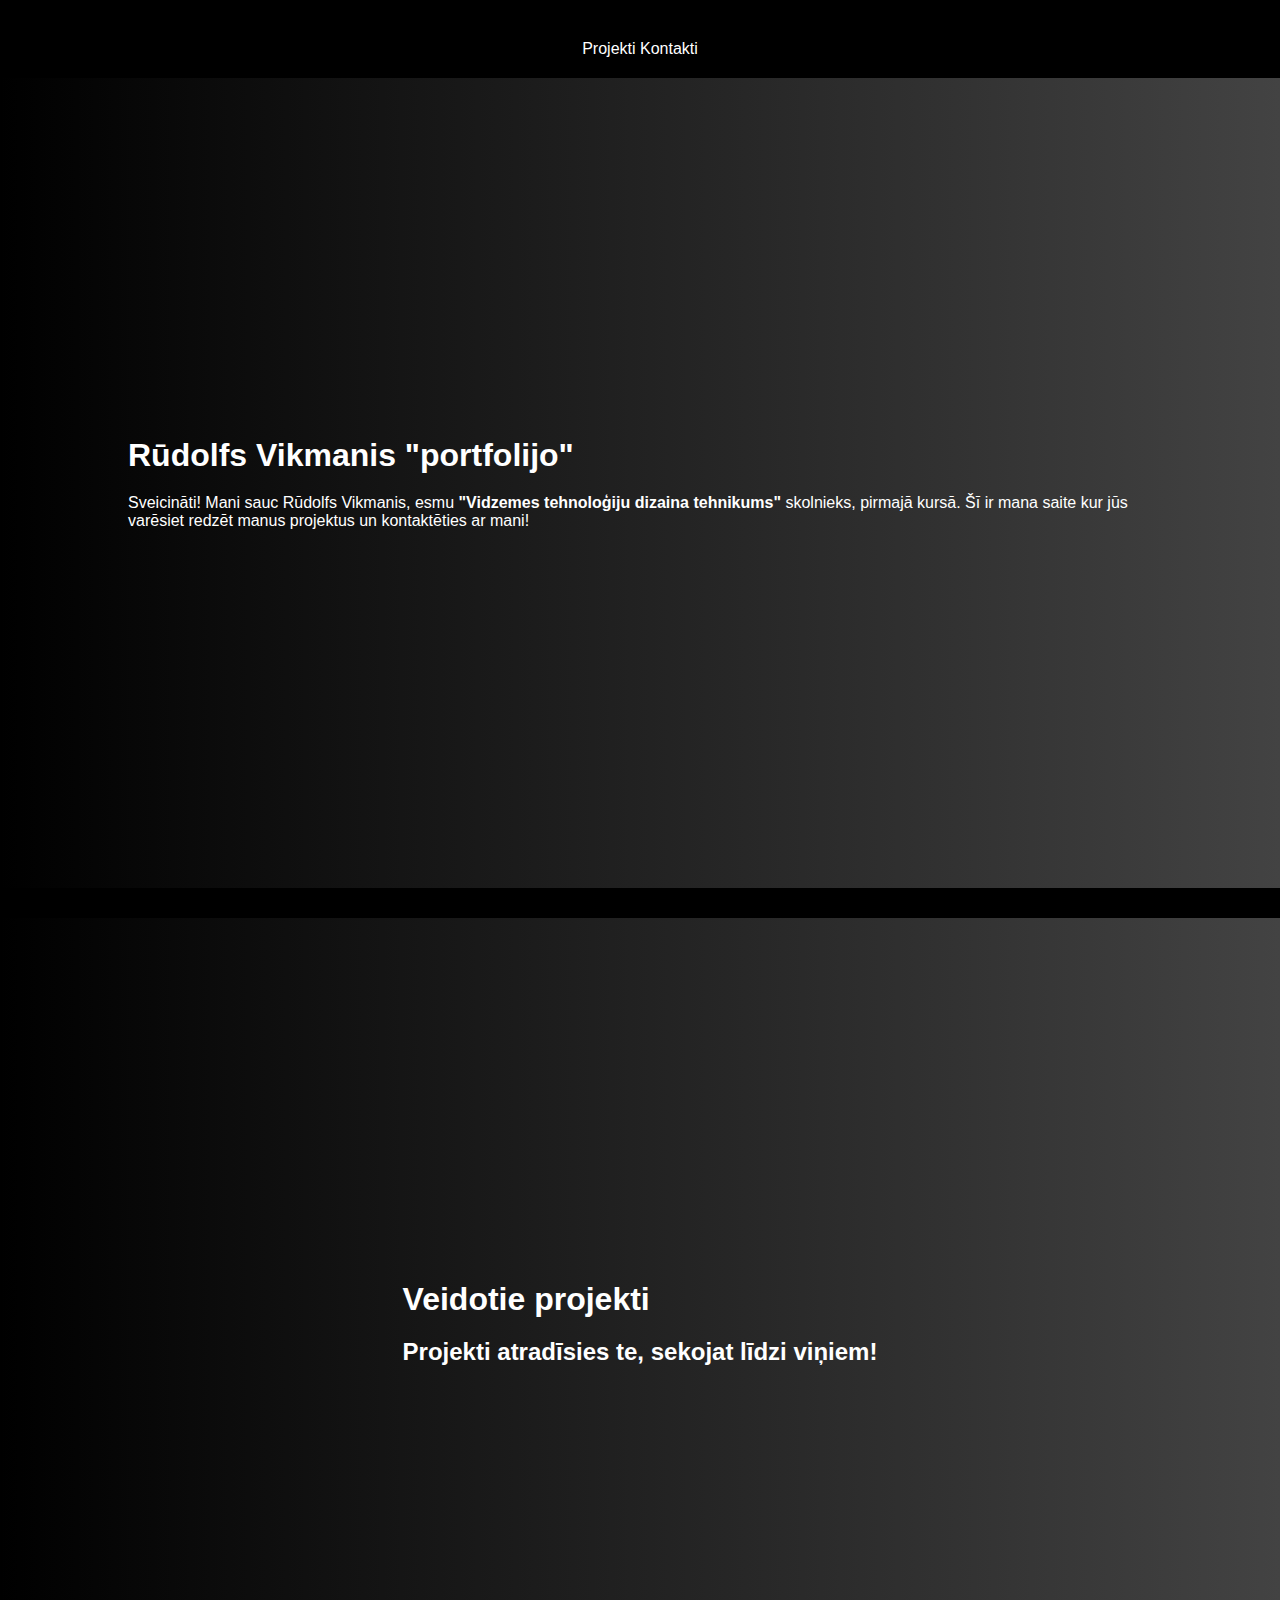
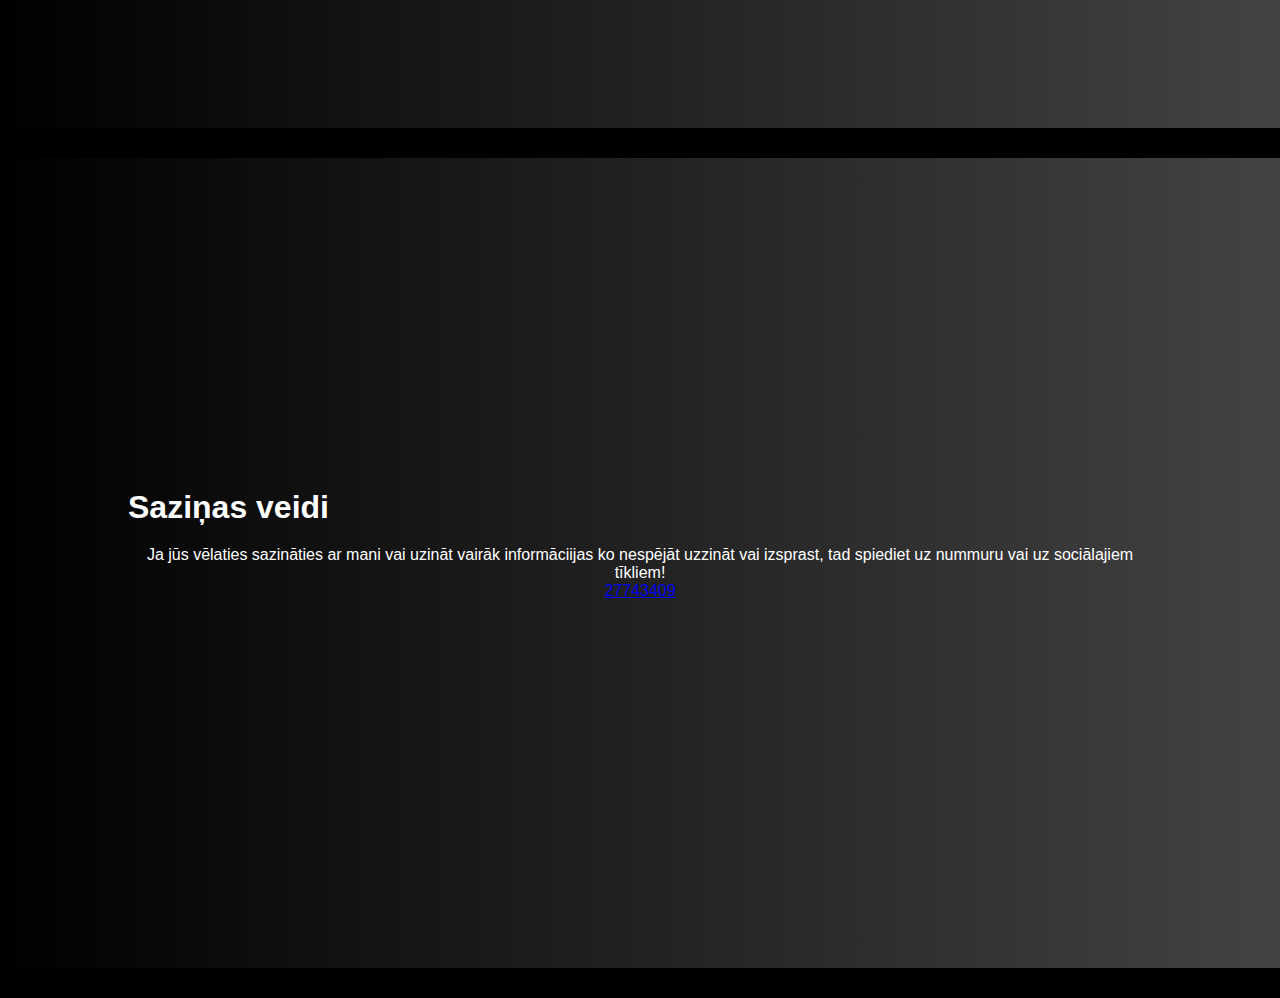
==== saite.html @ 349c18b3 "Add files via upload" ====
<!DOCTYPE html>
<html lang="lv">
<head>
    <meta charset="UTF-8">
    <meta http-equiv="X-UA-Compatible" content="IE=edge">
    <meta name="viewport" content="width=device-width, initial-scale=1.0">
    <title>Rūdolfa Portfolio</title>
    <link rel="stylesheet" href="style.css">  
</head>
<body>
        <div class="container">
            <div class="navigation">
                 <div class="navigation_box">
                    <img class="image" src="https://logopond.com/logos/aa665d18cb535824d72e3477aa9cc76f.png" alt="">
                    <div class="navigation_box2">
                        <a class="navigation_link" href="#darbi">Projekti   </a>
                        <a class="navigation_link" href="#Kontakti">Kontakti </a>
                    </div>
                </div>
            </div>
            <div id="#sakums" class="container2">  
                <div class="navigation2">
                    <h1 class="head">
                        Rūdolfs Vikmanis "portfolijo" 
                    </h1>
                    <p class="text">
                        Sveicināti!
                        Mani sauc Rūdolfs Vikmanis, esmu
                        <strong>"Vidzemes tehnoloģiju dizaina tehnikums"</strong>
                        skolnieks, pirmajā kursā.
                        Šī ir mana saite kur jūs varēsiet redzēt manus projektus un kontaktēties ar mani!
                    </p>
                </div>
            </div>
            
        </div>
        <div>
            <div id="darbi" class="container2">  
            <div class="navigation2">
                <h1 class="head2">
                Veidotie projekti
                </h1>
                                
                <h2 class="text2">
                Projekti atradīsies te, sekojat līdzi viņiem!
                </h2>
            </div>
        </div>
        <div id="Kontakti" class="container2">  
            <div class="navigation2">
                <h1 class="head2">
                    Saziņas veidi
                </h1>
                <div class="cont">
                    <p class="text5">
                        Ja jūs vēlaties sazināties ar mani vai uzināt vairāk informāciijas
                            ko nespējāt uzzināt vai izsprast, tad spiediet uz nummuru vai uz sociālajiem tīkliem!
                            <br><a href="tel: 27743409">27743409</a>
                    </p>
                    <div class="kvadrats">
                        <a href="https://www.instagram.com/rudolfinjs/" target="_blank"><img class="logo_izmers" src="https://upload.wikimedia.org/wikipedia/commons/thumb/a/a5/Instagram_icon.png/2048px-Instagram_icon.png" alt=""></a>
                    </div>
                </div>
                <p class="nr1"></p>
            </div>
        </div>
</body>
</html>
---- style.css ----
* {
  margin: 0;
  padding: 0;
  font-family: "Poppins", sans-serif;
  box-sizing: border-box;
}

body {
  background: #000;
  color: #fff;
}

header {
  width: 100%;
  height: 100vh;
  background: center/cover no-repeat;
}

nav {
  display: flex;
  align-items: center;
  justify-content: space-between;
  flex-wrap: wrap;
}

.logo {
  width: 140px;
}

.navigation_link,
.navigation_link:hover {
  color: #fff;
  text-decoration: none;
  gap: 20px;
}

.logo_izmers {
  width: 100px;
  height: auto;
}

.navigation_box {
  padding: 20px 10%;
  display: flex;
  align-items: center;
  justify-content: space-between;
  flex-direction: column;
  gap: 20px;
}

.container {
  width: 100vw;
  height: auto;
  background: #000;
}

.container2 {
  width: 100%;
  height: 90vh;
  background: linear-gradient(to right, #000, #434343);
  display: flex;
  align-items: center;
  justify-content: center;
  margin-bottom: 30px;
  padding: 20px 10%;
  box-sizing: border-box;
}

.container3 {
  width: 100%;
  height: 50vh;
  background: linear-gradient(to right, #000, #434343);
}

.head,
.head2 {
  margin-bottom: 20px;
}

.text {
  margin-top: 20px;
}

.cont {
  display: flex;
  align-items: center;
  justify-content: center;
  flex-direction: column;
  gap: 20px;
}

.text5 {
  text-align: center;
}

.kvadrats {
  display: flex;
  align-items: center;
  justify-content: center;
}

.nr1 {
  text-align: center;
}
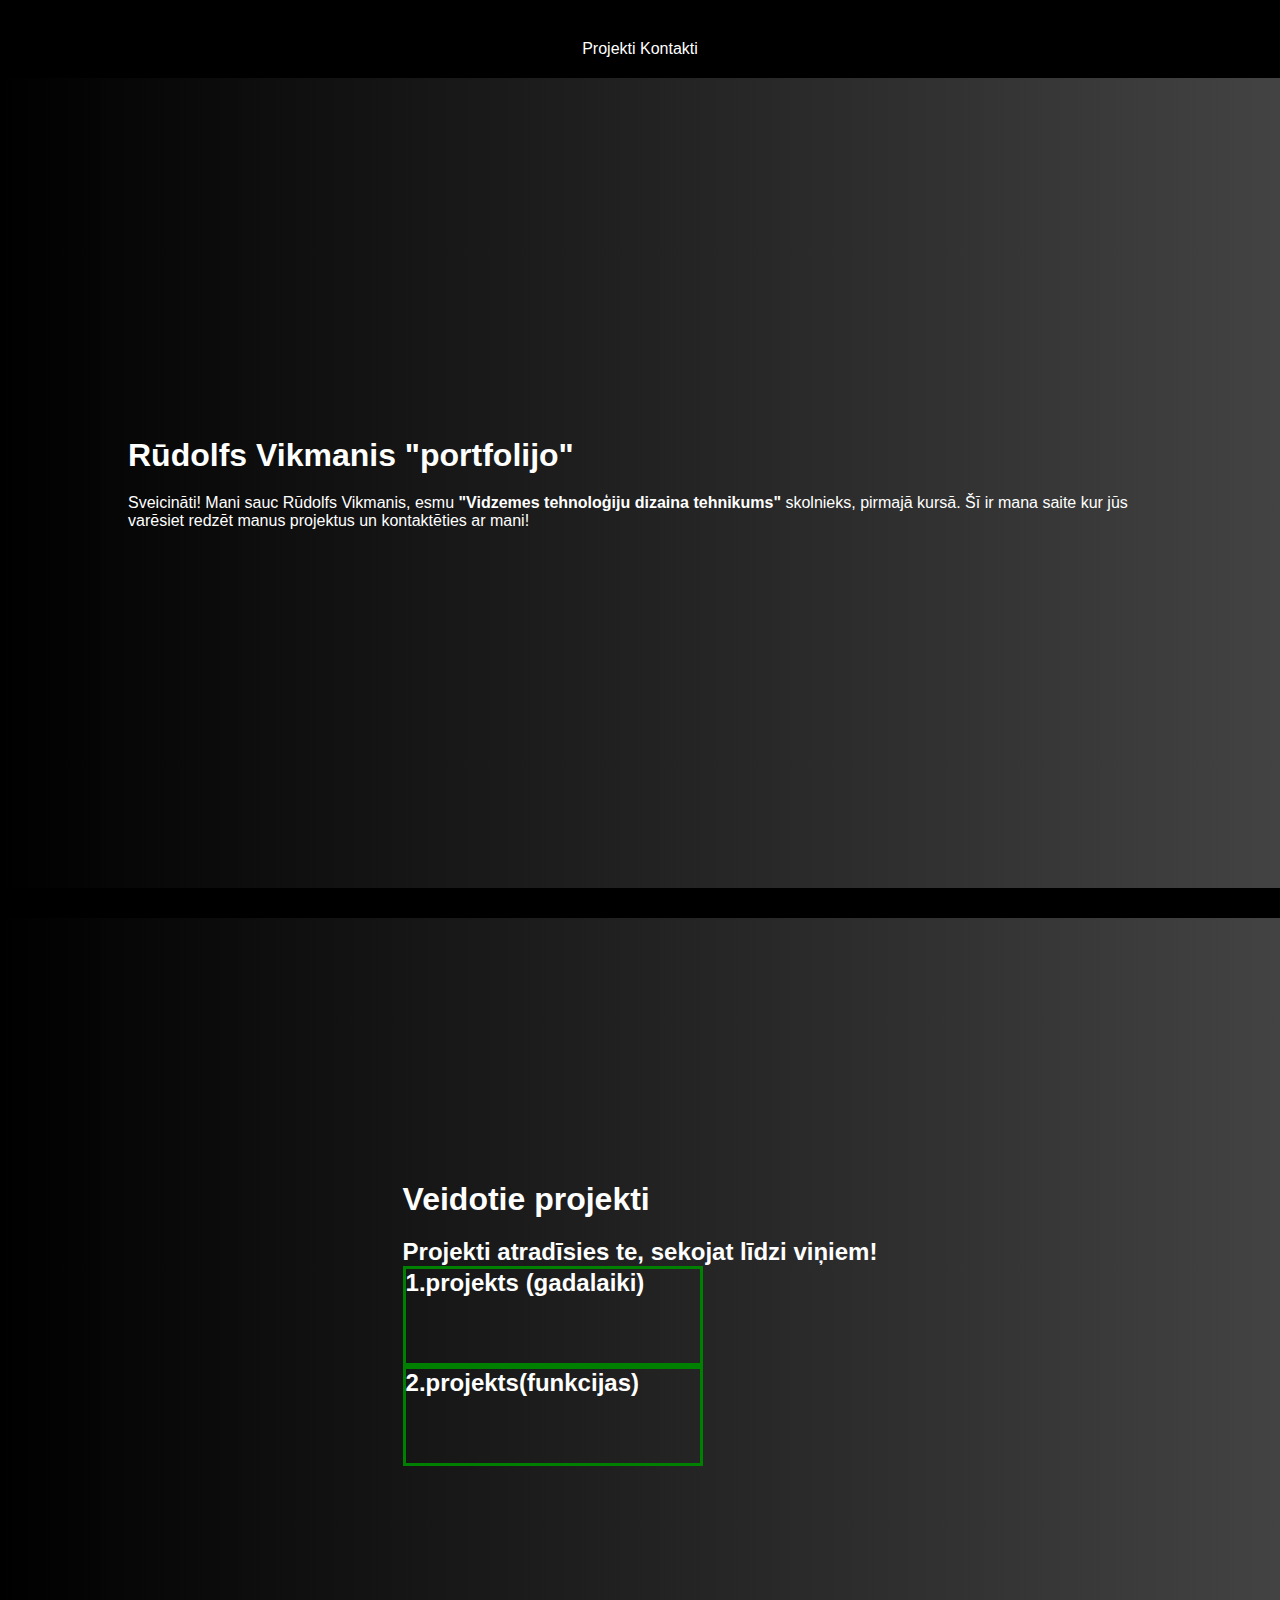
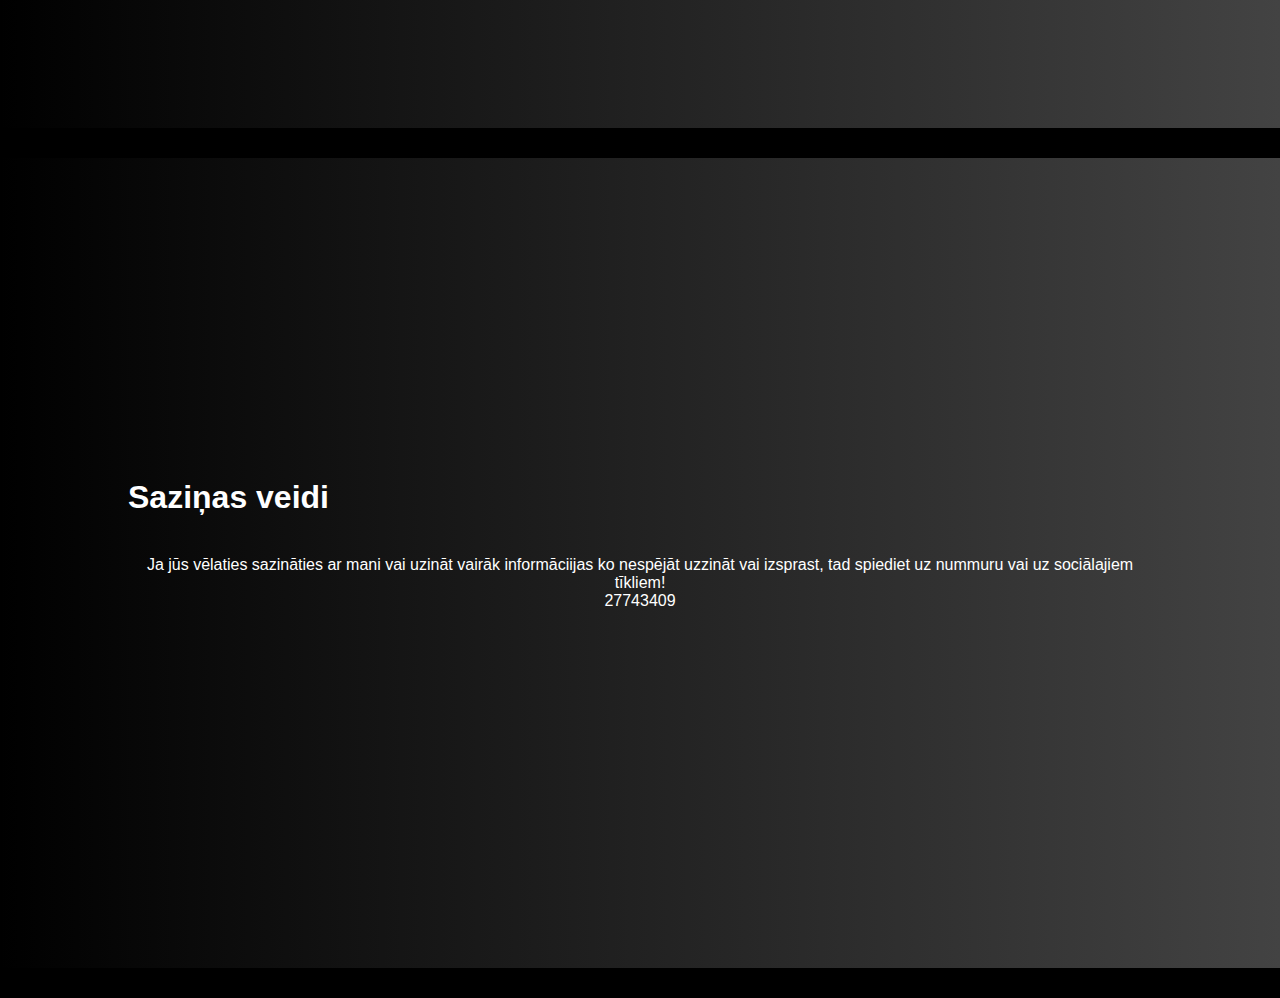
==== commit 9439e0df: "Add files via upload" ====
--- a/saite.html
+++ b/saite.html
@@ -32,7 +32,6 @@
                     </p>
                 </div>
             </div>
-            
         </div>
         <div>
             <div id="darbi" class="container2">  
@@ -40,9 +39,17 @@
                 <h1 class="head2">
                 Veidotie projekti
                 </h1>
-                                
+                 
                 <h2 class="text2">
                 Projekti atradīsies te, sekojat līdzi viņiem!
+                <a href="gadalaiki.html" target="blank">
+                <article class="darbs" >
+                    <p>1.projekts (gadalaiki)</p>
+                </article>
+                <a href="funkcijas.html" target="blank">
+                <article class="darbs1">
+                    <p>2.projekts(funkcijas)</p>
+                </article>
                 </h2>
             </div>
         </div>
@@ -60,6 +67,7 @@
                     <div class="kvadrats">
                         <a href="https://www.instagram.com/rudolfinjs/" target="_blank"><img class="logo_izmers" src="https://upload.wikimedia.org/wikipedia/commons/thumb/a/a5/Instagram_icon.png/2048px-Instagram_icon.png" alt=""></a>
                     </div>
+                    
                 </div>
                 <p class="nr1"></p>
             </div>
--- a/style.css
+++ b/style.css
@@ -3,6 +3,7 @@
   padding: 0;
   font-family: "Poppins", sans-serif;
   box-sizing: border-box;
+  scroll-behavior: smooth;
 }
 
 body {
@@ -15,7 +16,24 @@
   height: 100vh;
   background: center/cover no-repeat;
 }
+a {
+  text-decoration: none;
+  color: rgb(255, 255, 255);
+}
 
+.darbs1 {
+  width: 300px;
+  height: 100px;
+  border: solid green;
+  border-radius: auto;
+}
+
+.darbs {
+  width: 300px;
+  height: 100px;
+  border: solid green;
+  border-radius: auto;
+}
 nav {
   display: flex;
   align-items: center;
